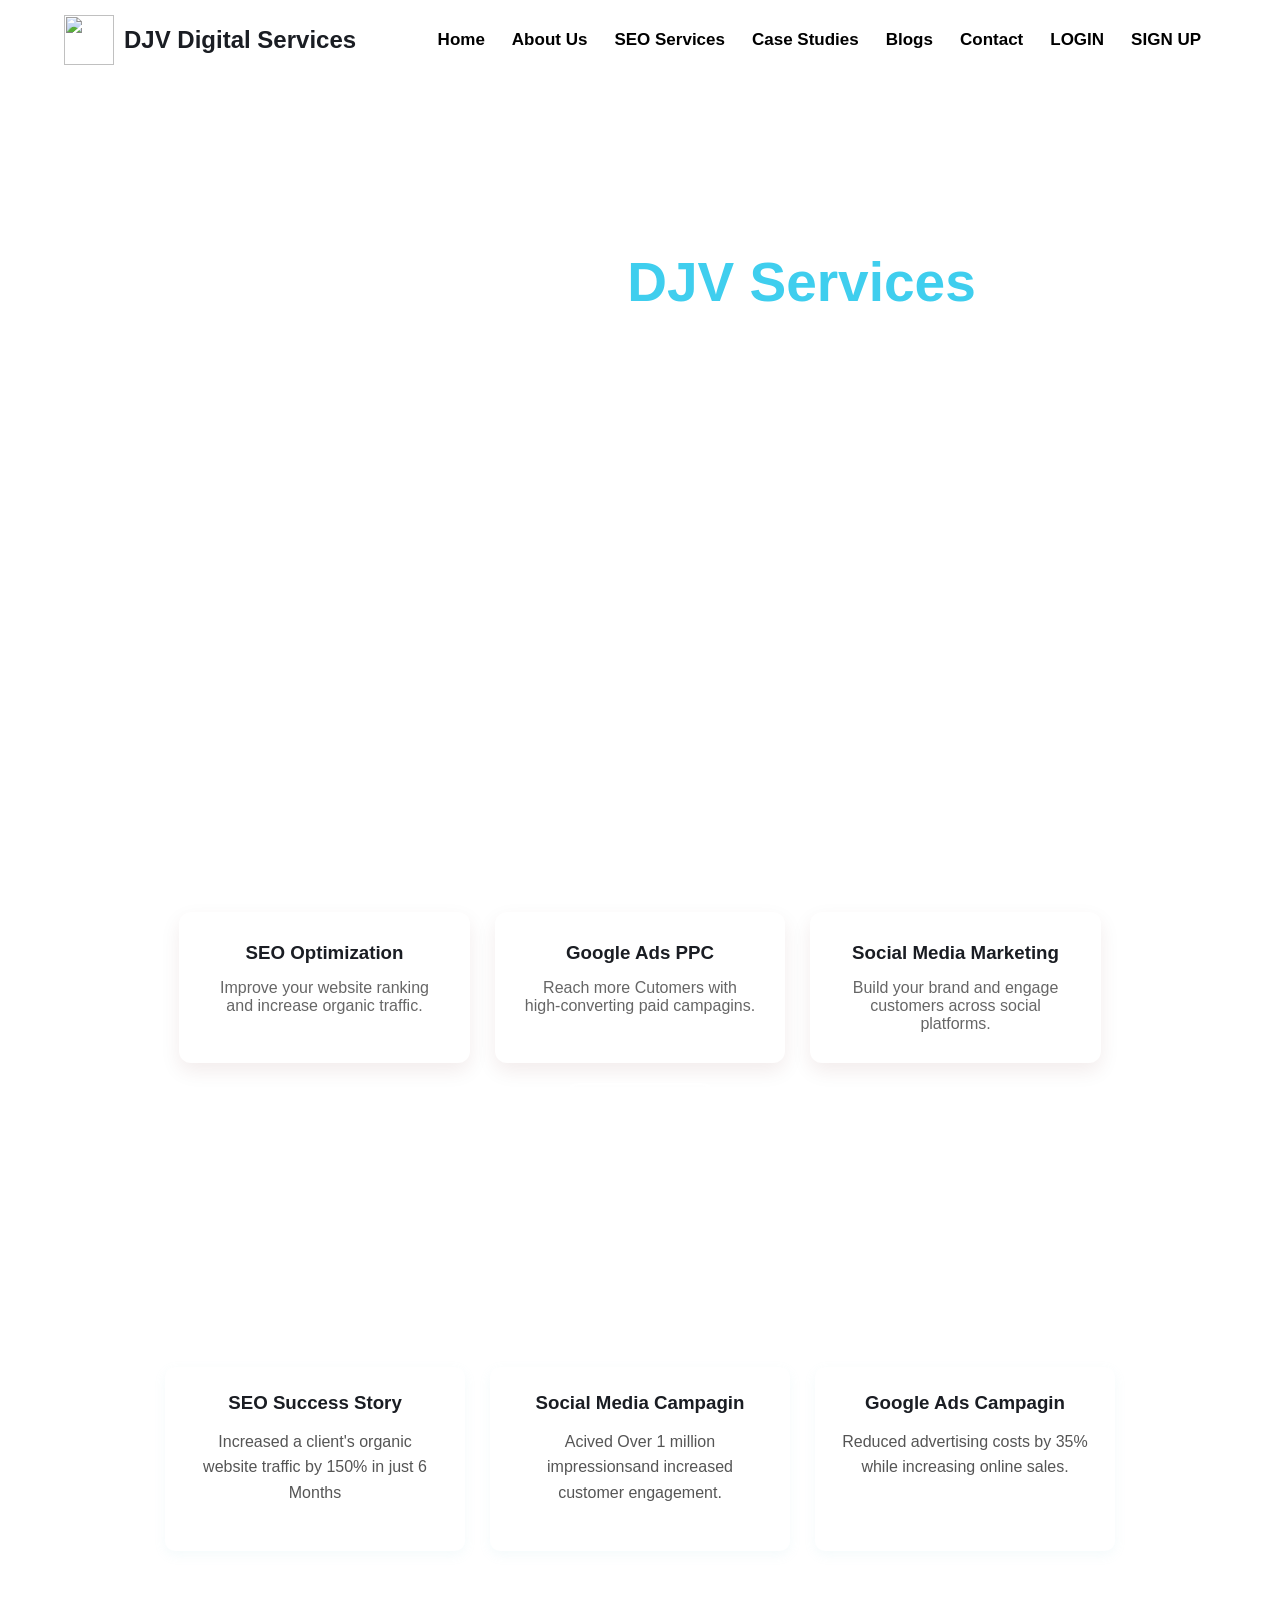
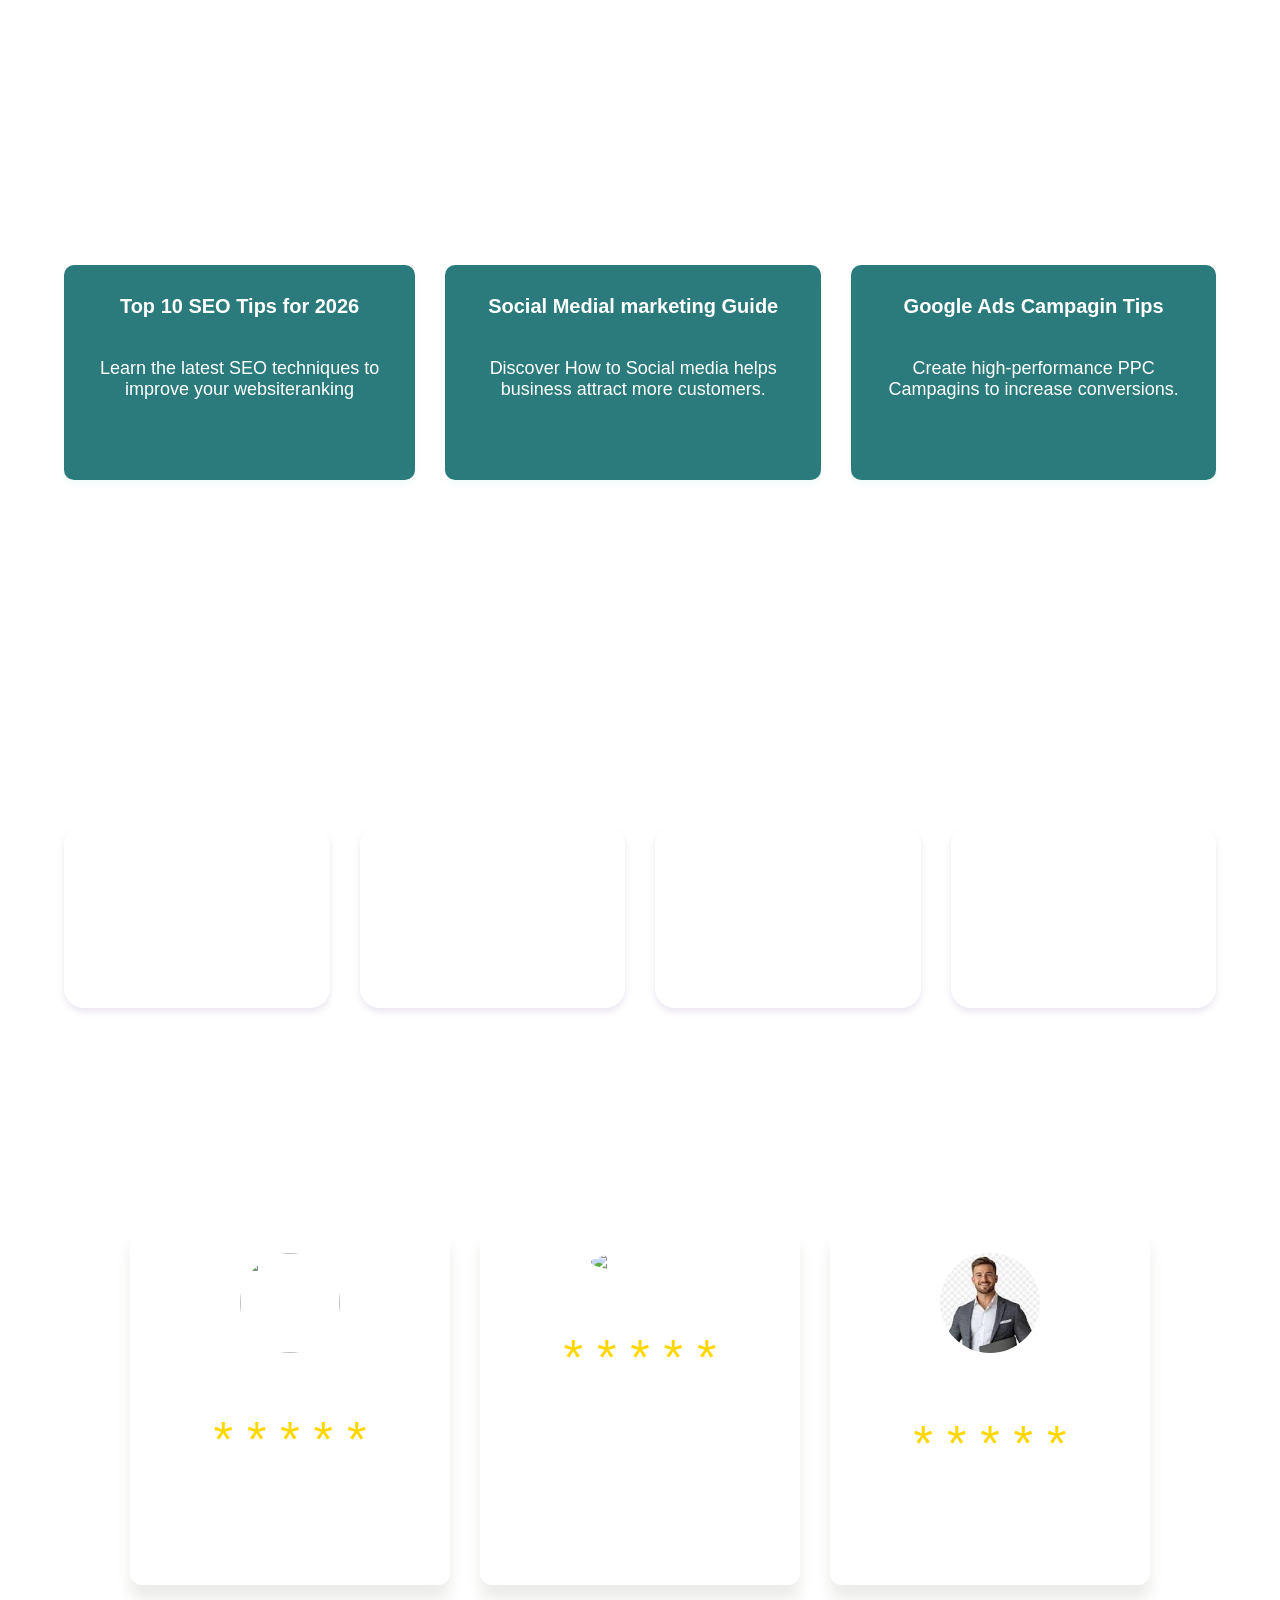
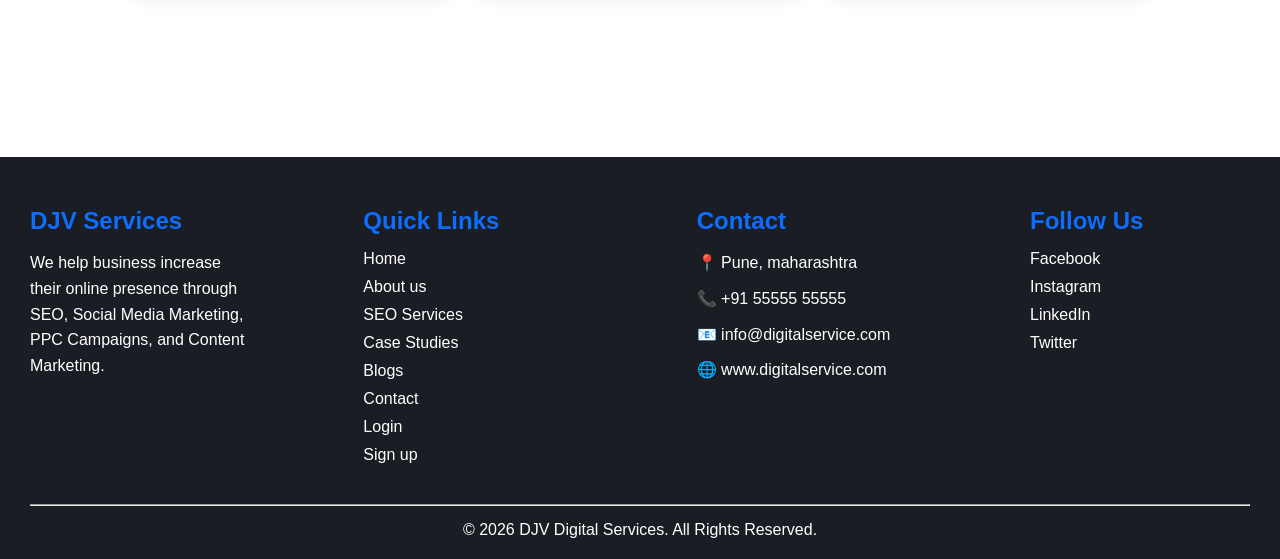
==== index.html @ 15b26e34 "index" ====
<!DOCTYPE html>
<html lang="en">
<head>
    <meta charset="UTF-8">
    <meta name="viewport" content="width=device-width, initial-scale=1.0">
    <title>Home Page</title>
<link rel="stylesheet" href="index.css">
</head>
<body>
    

    <header>

        <div class="header-container">

            <div class="logo">

                <img src="https://png.pngtree.com/recommend-works/png-clipart/20240529/ourmid/pngtree-black-logo-design-for-company-or-brand-png-image_12543643.png"
                    alt="">
                <h2>DJV Digital Services </h2>
            </div>

            <nav>

                <ul>
                    <li><a href="index.html">Home</a></li>
                    <li><a href="aboutus.html">About Us</a></li>
                    <li><a href="services.html">SEO Services</a></li>
                    <li><a href="casestudies.html">Case Studies</a></li>
                    <li><a href="blogs.html">Blogs</a></li>
                    <li><a href="contact.html">Contact</a></li>
                    <li><a href="login.html">LOGIN</a></li>
                    <li><a href="signup.html">SIGN UP</a></li>

                </ul>


            </nav>

        </div>

    </header>



         <section class="hero">
        <div class="hero-content">
            <h1>Welcome to <span> DJV Services</span></h1>
            <h2>Grow Your Business with Digital Marketing.</h2>
            <p>
                We help business increase their online presence through SEO, Social Media Marketing, PPC Campaigns, and Content Marketing.
            </p>
            <div class="hero-buttons">
               
                <a href="aboutus.html" class="btn-secondary">Read More</a>
            </div>
        </div>
      </section>



          <!-- Services section  -->
       <section class="Services"  id="Services">

    <div class="container" >

        <h2>SEO Services Preview</h2>

        <div class="Service-grid">

            <div class="Service-card">
                <h3>SEO Optimization</h3>
                <p>Improve your website ranking and increase organic traffic.</p>
            </div>

            <div class="Service-card">
                <h3>Google Ads PPC</h3>
                <p>Reach more Cutomers with high-converting paid campagins.</p>
            </div>

            <div class="Service-card">
                <h3>Social Media Marketing</h3>
                <p>Build your brand and engage customers across social platforms.</p>
            </div>

            

        </div>

         <div class="hero-buttons">
               
                <a href=" services.html" class="btn-secondary">Read More</a>
            </div>
    </div>

</section>


    <!-- Case Studies Section -->
<section class="case-studies" id="case-studies">
    <div class="container">
        <h2> Campagin Case Studies</h2>
        

        <div class="case-container">

            <div class="case-card">
                <h3>SEO Success Story</h3>
                <p>
                    Increased a client's organic website traffic by 150% in just 6 Months
                </p>
                
            </div>

            <div class="case-card">
                <h3>Social Media Campagin</h3>
                <p>
                   Acived Over 1 million impressionsand increased customer engagement. 
                </p>
                
            </div>

            <div class="case-card">
                <h3>Google Ads Campagin</h3>
                <p>
                   Reduced advertising costs by 35% while increasing online sales. 
                   
                </p> 
               
            </div>
            
        </div>
         <div class="hero-buttons">
               
                <a href=" casestudies.html" class="btn-secondary">Read More</a>
            </div>
    </div>
</section>




    <!-- blogs section -->
    <section class="Blogss">

        <div class="container">
            <h2>Latest Blogs</h2>
            
            <div class="Blogss-grid">
                <div class="Blogs-card">
                    <h3 class="counter" data-target="250">Top 10 SEO Tips for 2026</h3>
                    <p>Learn the latest SEO techniques to improve your websiteranking</p>
                </div>
                <div class="Blogs-card">
                    <h3 class="counter" data-target="250">Social Medial marketing Guide</h3>
                    <p>Discover How to Social media helps business attract more customers.</p>
                </div>
                <div class="Blogs-card">
                    <h3 class="counter" data-target="250">Google Ads Campagin Tips</h3>
                    <p>Create high-performance PPC Campagins to increase conversions.</p>
                </div>
                
            </div>
        </div>
        <div class="hero-buttons">
               
                <a href="blogs.html" class="btn-secondary">Read More</a>
            </div>
    </section>


<!-- achivements section -->
    <section class="achivement">

        <div class="container">
            <h2>Our Sucess in Numbers</h2>
            <p>Our achievements reflect the trust our clients place in us.</p>
            <div class="achivement-grid">
                <div class="achivement-card">
                    <h3 class="counter" data-target="250">200+</h3>
                    <p>Projects Delivered</p>
                </div>
                <div class="achivement-card">
                    <h3 class="counter" data-target="250">500+</h3>
                    <p>Happy clients</p>
                </div>
                <div class="achivement-card">
                    <h3 class="counter" data-target="250">40+</h3>
                    <p>Countries Served</p>
                </div>
                <div class="achivement-card">
                    <h3 class="counter" data-target="250">100%</h3>
                    <p>Client Satisfaction</p>
                </div>
            </div>
        </div>
    </section>



    
    <section class="testimonials">

            <h2>Customer Testimonials</h2>


            <div class="testimonials-container">

                <div class="card">
                    <img src="https://lh3.googleusercontent.com/a/ACg8ocKNAwgKv7MEYTtpd39EpAfih5eO7O7XyKY5oiYzVqibJyosWjWS=s288-c-no">

                    <h3>Vaibhav Dindegave</h3>

                    <p class="str">* * * * *</p>
                    <p>“The platform has significantly improved our workflow and productivity.”</p>

                </div>

                
                <div class="card">
                <img src="https://encrypted-tbn0.gstatic.com/images?q=tbn:ANd9GcReiONBoXVo_8WQSHdJW4ScVzjpMYsDlPRRjuOzfmOAAA&s=10" alt="Customer 1">

                    <h3>Jay Swami</h3>

                    <p class="str">* * * * *</p>
                    <p>“This Service has been a game-changer for our team.”</p>

                </div>


                
                <div class="card">
                    <img src="[data-uri]" alt="Customer 1">

                    <h3>Dheeraj Ganji</h3>

                    <p class="str">* * * * *</p>
                    <p>“Highly recommended for any business looking to streamline their operations.”</p>

                </div>



            </div>

             <div class="hero-buttons">
               
                <a href=" contact.html" class="btn-secondary">Contact Us</a>
            </div>


    </section>


    <footer>
        <div class="footer-container">
            <div class="footer-box">
                <h2>DJV Services</h2>
                <p>
                    We help business increase their online presence through SEO, Social Media Marketing, PPC Campaigns, and Content Marketing.
                </p>
            </div>
            <div class="footer-box">
                <h2>Quick Links</h2>
                <a href="index.html">Home</a>
                <a href="aboutus.html">About us</a>
                <a href="services.html">SEO Services</a>
                <a href="casestudies.html">Case Studies</a>
                <a href="blogs.html">Blogs</a>
                <a href="contact.html">Contact</a>
                <a href="login.html">Login</a>
                <a href="signup.html">Sign up</a>
            </div>
            <div class="footer-box">
                <h2>Contact</h2>
                <p>📍 Pune, maharashtra</p>
                <p>📞 +91 55555 55555</p>
                <p>📧 info@digitalservice.com</p>
                <p>🌐 www.digitalservice.com</p>
            </div>
 
            <div class="footer-box">
                <h2>Follow Us</h2>
                <a href="#">Facebook</a>
                <a href="#">Instagram</a>
                <a href="#">LinkedIn</a>
                <a href="#">Twitter</a>
            </div>
        </div>
        <hr>
        <div class="copyright">
            <p>© 2026 DJV Digital Services. All Rights Reserved.</p>
        </div>
    </footer>
    

</body>
</html>
---- index.css ----
* {
    padding: 0;
    margin: 0;
    box-sizing: border-box;
    font-family: Arial, Helvetica, sans-serif;
}

body {
    padding-top: 90px;
    background-image: url("https://img.magnific.com/premium-photo/abstract-digital-background-with-dark-blue-geometric-shapes_1162228-12777.jpg?semt=ais_hybrid&w=740&q=80");
    background-size: cover;
    background-attachment: fixed;
    background-position: center;
    background-repeat: no-repeat;

}




header {
    background: white;
    position: fixed;
    top: 0;
    width: 100%;
    box-shadow: 0 2px 5px none;
    z-index: 1000;
}

.header-container {
    width: 90%;
    max-width: 1200px;
    margin: auto;
    display: flex;
    justify-content: space-between;
    align-items: center;
    padding: 15px 0;


}

.container {
    width: 90%;
    max-width: 1200px;
    margin: auto;
}

.logo {
    color: #1a1d23;
    display: flex;
    align-items: center;
    gap: 10px;
}

.logo h2 {
    font-size: 24px;
}

.logo h2 span {
    color: #1a1d23;
}


.logo img {
    width: 50px;
    height: 50px;
}

/* nav {
    margin-left: 40px;
} */

nav ul {
    display: flex;
    list-style: none;
}

nav ul li {
    margin-left: 12px;
}

nav ul li a {
    text-decoration: none;
    color: black;
    font-size: 17px;
    font-weight: bold  ;
    padding-right: 15px;

}


nav ul li a:hover {
    color: blue;
}





/* Hero section  */



.hero {

    background-size: cover;
    background-position: center;
    background-repeat: no-repeat;
    color: white;
    text-align: center;
    padding: 160px 20px;
}

.hero-content {
    max-width: 1000px;
    margin: auto;
}

.hero h1 {
    font-size: 55px;
    margin-bottom: 40px;
}

.hero h1 span {
    color: #3fceee;
}

.hero h2 {
    font-size: 30px;
    margin-bottom: 30px;
    font-weight: 500;
}

.hero p {
    font-size: 18px;
    line-height: 1.8;
    margin-bottom: 50px;
}

.hero-buttons {
    display: flex;
    justify-content: center;
    gap: 20px;
    flex-wrap: wrap;
    margin-top: 20px;

}




.btn-secondary {
    border: 2px solid white;
    color: white;
    padding: 15px 35px;
    border-radius: 18px;
    text-decoration: none;
    font-weight: bold;
    transition: .3s;
}

.btn-secondary:hover {
    background: white;
    color: #4065bb;
}


/* services */

.Services {
    padding: 80px 10%;
    background:transparent;
}

.Services h2 {
    text-align: center;
    font-size: 36px;
    color:white;
    margin-bottom: 45px;
}

.Service-grid {
    display: grid;
    grid-template-columns: repeat(auto-fit, minmax(240px, 1fr));
    gap: 25px;
}

.Service-card {
    background: #fff;
    padding: 30px;
    border-radius: 12px;
    text-align: center;
    box-shadow: 0 8px 20px rgba(88, 15, 15, 0.08);
    transition: .3s;
}

.Service-card:hover {
    transform: translateY(-8px);
    background: #95dfe5;
    box-shadow: 0 20px 22px rgb(230, 225, 225);
}

.Service-card h3 {
    margin-bottom: 15px;
    color: #1a1d23;
}

.Service-card p {
    color: #666;
}



/* case studies */

.case-studies {
    padding: 80px 0;
    text-align: center;
    background: transparent;
}

.case-studies h2 {
    font-size: 36px;
    color:white;
    margin-bottom: 30px;
}

.case-studies .section-text {
    font-size: 18px;
    color: #666;
    margin-bottom: 50px;
}



.case-container {
    display: flex;
    justify-content: center;
    gap: 25px;
    flex-wrap: wrap;
}



.case-card {
    background: #fff;
    color: #1a1d23;
    width: 300px;
    padding: 25px;
    
    border-radius: 10px;
    box-shadow: 0 4px 12px rgba(146, 204, 218, 0.1);
    transition: 0.3s;
}

.case-card:hover {
    box-shadow: 0 20px 22px rgb(230, 225, 225);
    transform: translateY(-8px);
}

.case-card h3 {
    color: #1a1d23;
    margin-bottom: 15px;
}

.case-card p {
    color: #555;
    line-height: 1.6;
    margin-bottom: 20px;
}

.case-card a {
    text-decoration: none;
    color: #fff;
    background: #1a1d23;
    padding: 10px 20px;
    border-radius: 5px;
}

.case-card a:hover {
    background:white;
    
}



/* bologs section */


.Blogss {
    padding: 80px 0;
    text-align: center;
    background: transparent;
}

.Blogss h2 {
    font-size: 36px;
    margin-bottom: 15 px;
    color: white;

}

.Blogss h3{
    font-size: 20px;
    color: white;
}

.Blogss p {
    font-size: 18px;
    color: white;
    margin-bottom: 50px;
    margin-top: 40px;
}

.Blogss-grid {
    margin-top: 40px;
    display: flex;
    grid-template-columns: repeat(4, 1fr);
    gap: 30px;
}

.Blogs-card {
    background:rgb(43, 123, 124);
    padding: 30px;
    border-radius: 10px;
    box-shadow: 0 4px 6px rgba(142, 210, 209, 0.1);
    transition: transform 0.3s ease, box-shadow 0.3s ease;
}

.Blogs-card:hover {
    transform: translateY(-10px);
    box-shadow: 0 20px 22px rgb(230, 225, 225);
}

.counter {
    font-size: 36px;
    font-weight: bold;
    color: #1a1d23;
    margin-bottom: 10px;
}






/* acivements section */


.achivement {
    padding: 80px 0;
    text-align: center;
    background: transparent;
}


.achivement h2 {
    font-size: 36px;
    margin-bottom: 15 px;
    color: white;
}

.achivement p {
    font-size: 18px;
    color: white;
    margin-bottom: 50px;
}

.achivement-grid {
    display: grid;
    grid-template-columns: repeat(4, 1fr);
    gap: 30px;
}

.achivement-card {
    background: transparent;
    padding: 30px;
    border-radius: 20px;
    box-shadow: 0 4px 6px rgba(73, 22, 112, 0.1);
    transition: transform 0.3s ease, box-shadow 0.3s ease;
}

.achivement-card:hover {
    transform: translateY(-10px);
    box-shadow: 0 20px 22px rgb(176, 117, 117);
}

.counter {
    font-size: 36px;
    font-weight: bold;
    color: white;
    margin-bottom: 10px;
}


/* testimonials */


.testimonials{

    padding: 60px 20px;
    background: transparent;
    color: white;

}


.testimonials h2{
    text-align: center;
    margin-bottom: 40px;
    color: white;
    font-size: 35px;
}


.testimonials-container{
    display: flex;
    justify-content: center;
    gap: 30px;
    flex-wrap: wrap;

}


.card{
    width: 320px;
    background-color: transparent;
    border-radius: 12px;
    padding: 25px;
    text-align: center;
    box-shadow: 0 15px 15px rgb(236, 236, 234);
    margin-bottom: 40px;
    transition: 0.3s;
    

}

.str{
    color: gold;
    font-size:50px;
}
.card:hover{
    transform: translate(-10px);
}


.card img{
    width: 100px;
    height: 100px;
    border-radius: 50%;
    object-fit: cover;
    margin-bottom: 15px;
}


.card h3{
    margin-bottom: 10px;
    color:white;

    
}

.card p{
    line-height: 1.6;
    
}


.investors{
     padding: 60px 20px;
}




 
footer {
    background: #1a1d23;
    color: white;
    padding: 50px 30px 20px;
}
 
.footer-container {
    display: flex;
    justify-content: space-between;
    flex-wrap: wrap;
    gap: 30px;
}
 
.footer-box {
    width: 220px;
}
 
.footer-box h2 {
    margin-bottom: 15px;
    color: #0d6efd;
}
 
.footer-box p {
    margin: 10px 0;
    line-height: 1.6;
}
 
.footer-box a {
    display: block;
    color: white;
    text-decoration: none;
    margin: 10px 0;
}
 
.footer-box a:hover {
    color: #0d6efd;
}
 
hr {
    margin: 30px 0 15px;
}
 
.copyright {
    text-align: center;
}
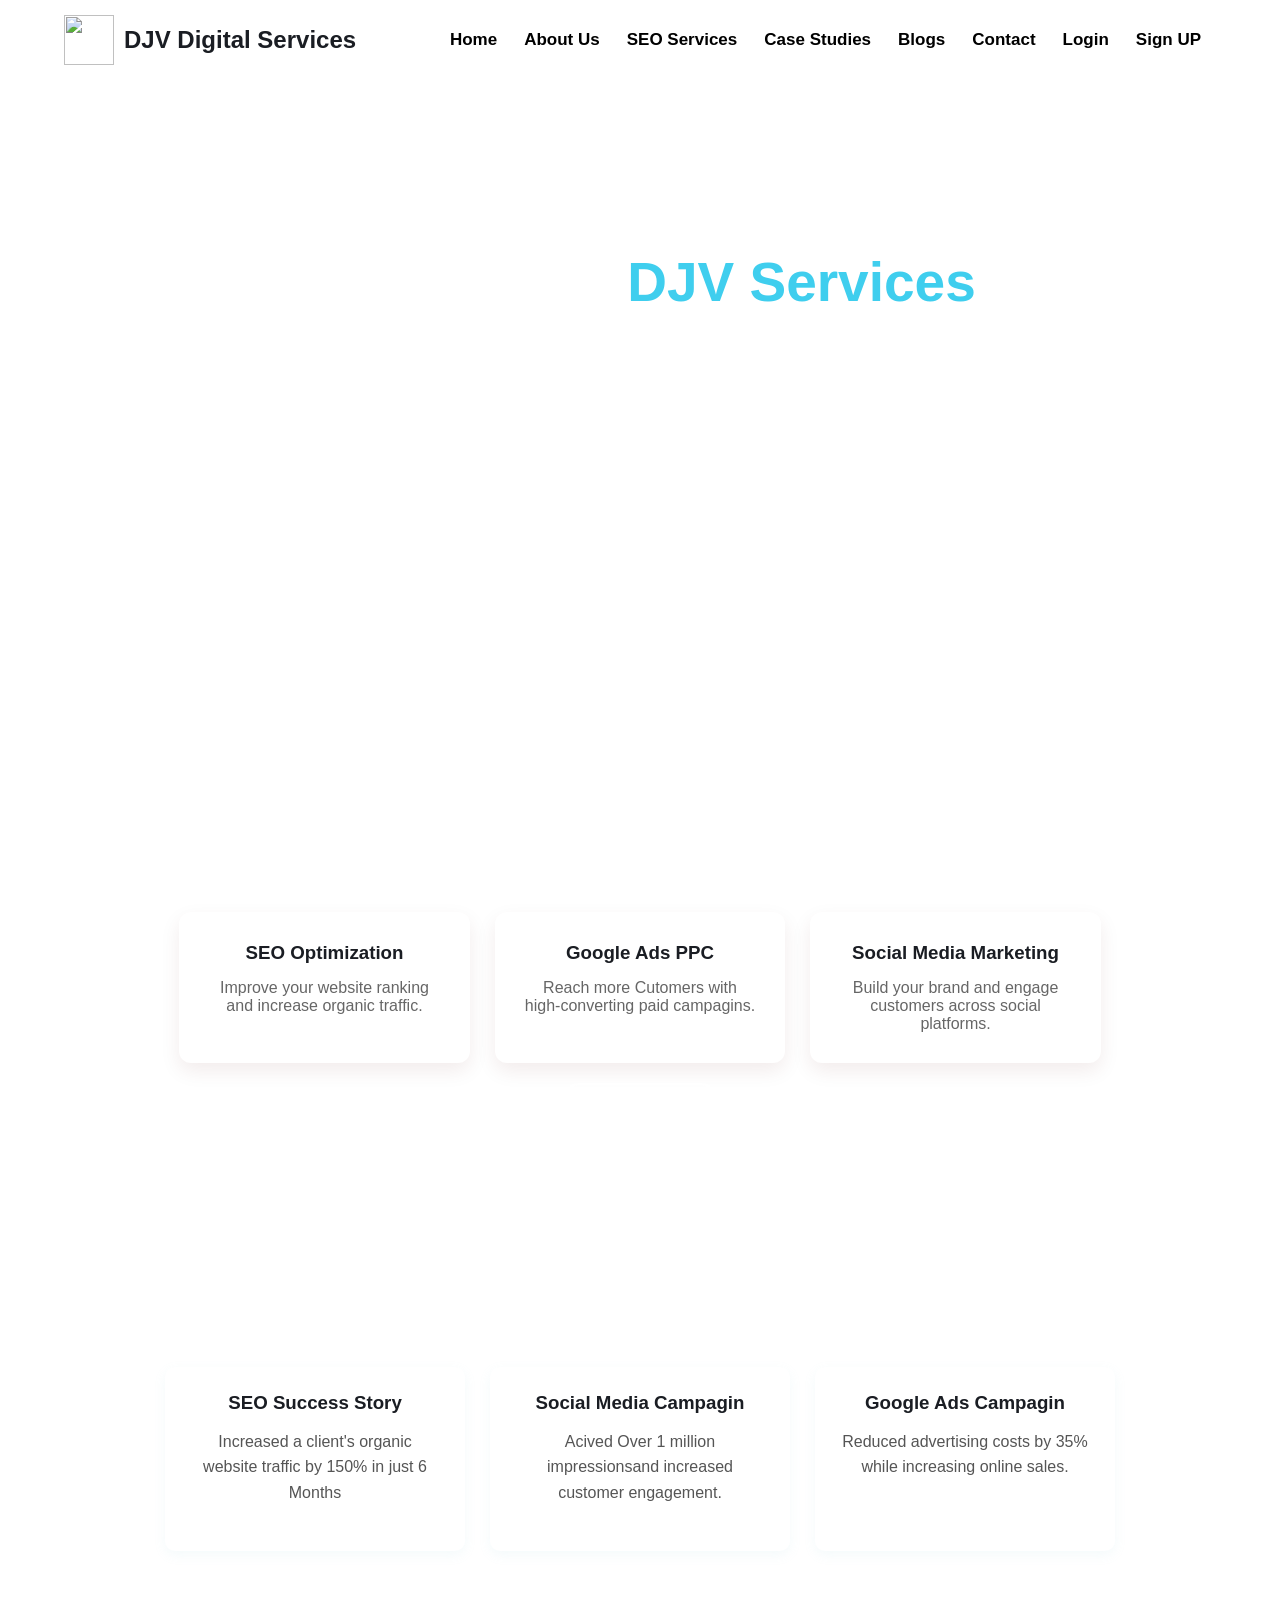
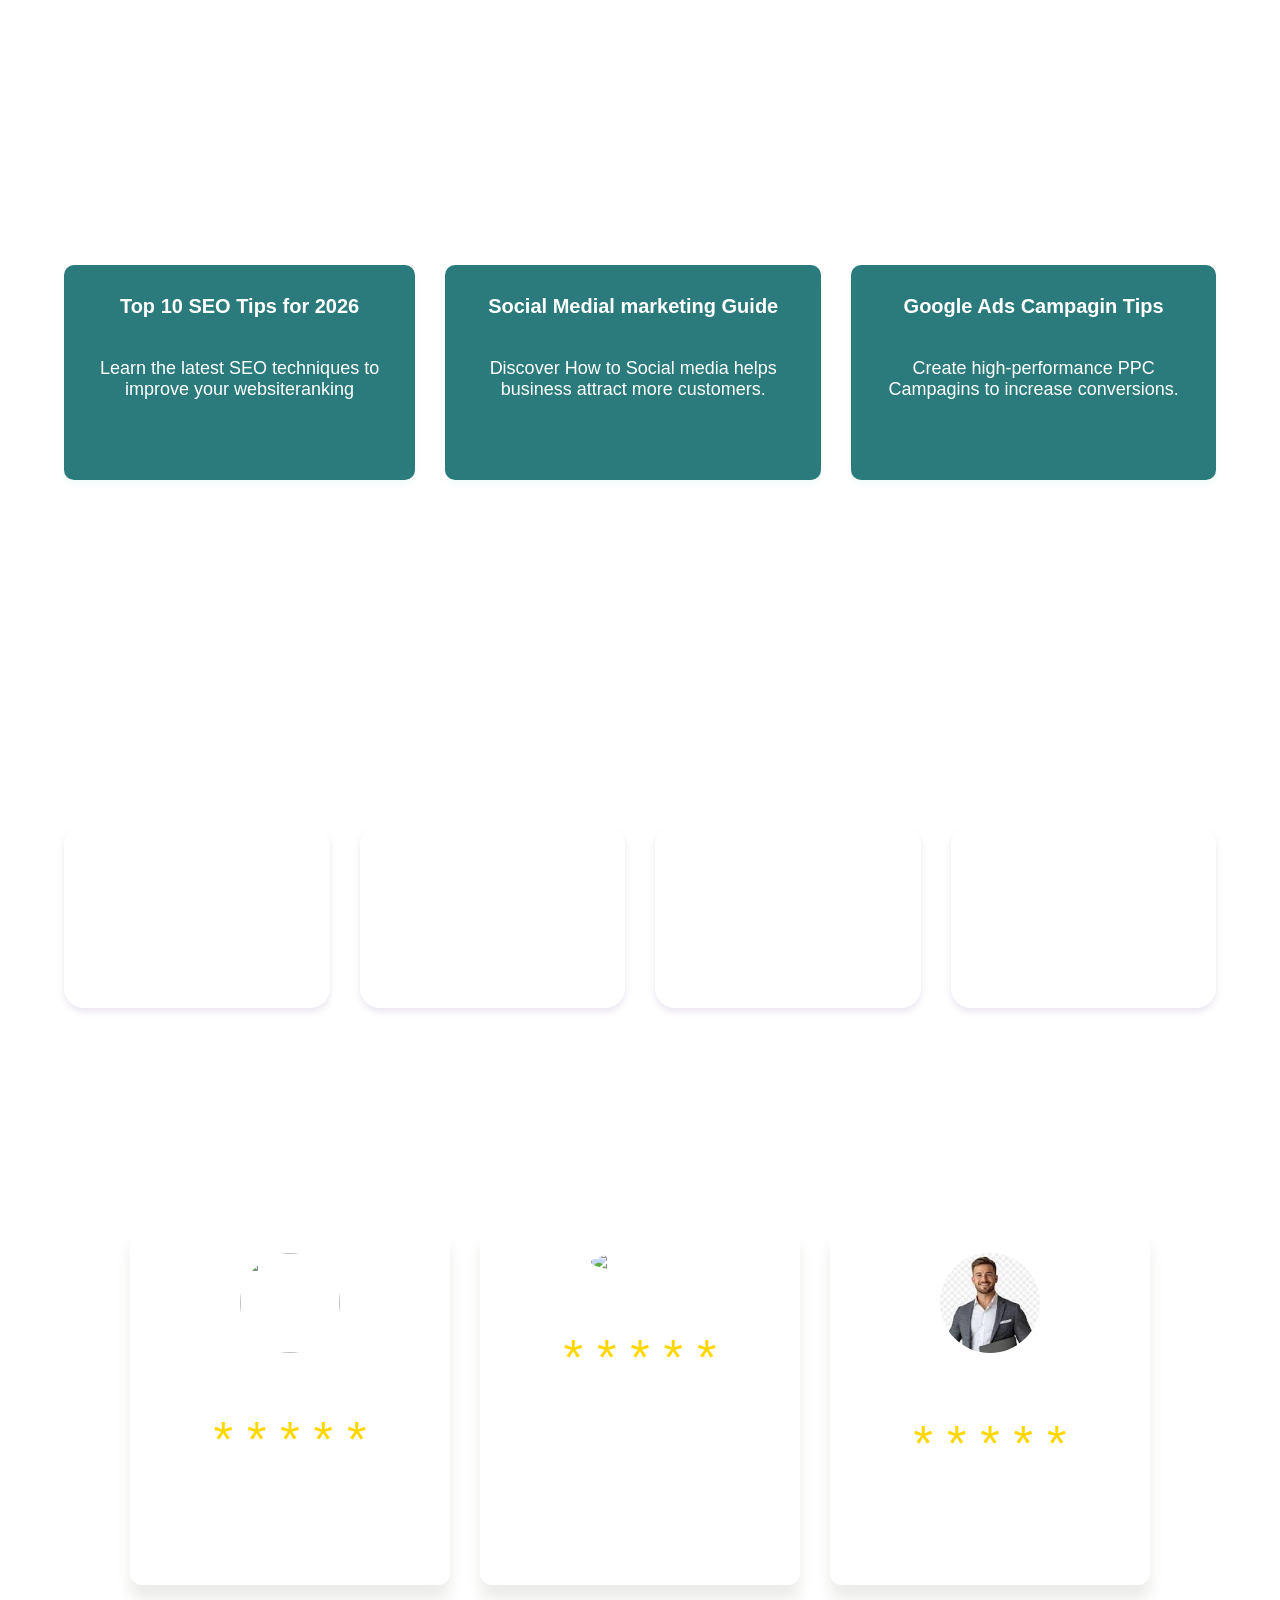
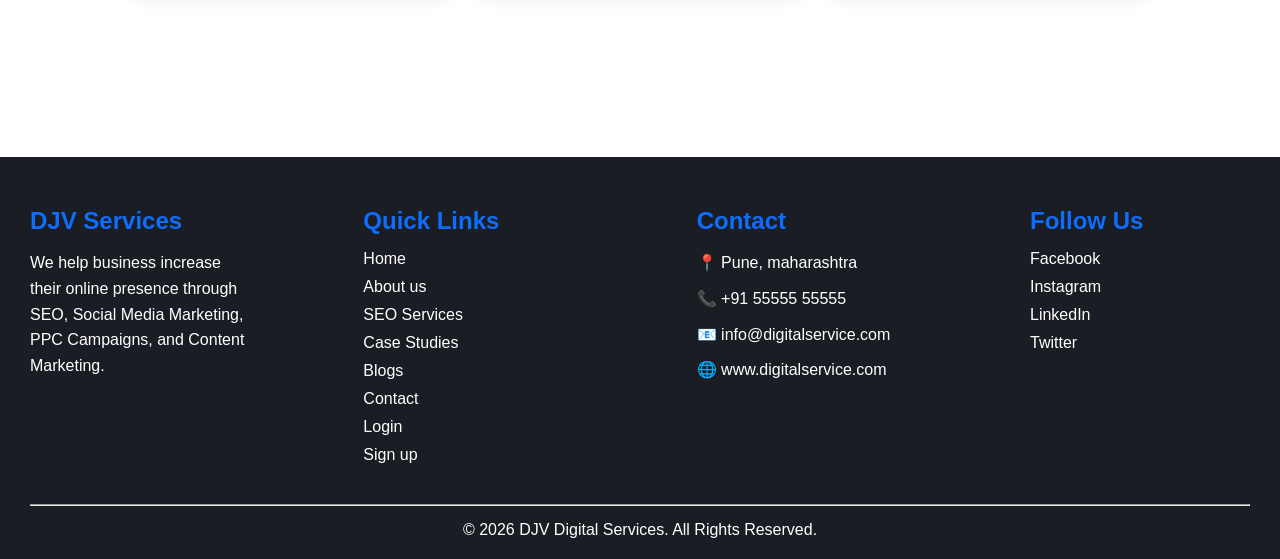
==== commit 22723ec2: "Update index.html" ====
--- a/index.html
+++ b/index.html
@@ -29,8 +29,8 @@
                     <li><a href="casestudies.html">Case Studies</a></li>
                     <li><a href="blogs.html">Blogs</a></li>
                     <li><a href="contact.html">Contact</a></li>
-                    <li><a href="login.html">LOGIN</a></li>
-                    <li><a href="signup.html">SIGN UP</a></li>
+                    <li><a href="login.html">Login</a></li>
+                    <li><a href="signup.html">Sign UP</a></li>
 
                 </ul>
 
@@ -295,4 +295,4 @@
     
 
 </body>
-</html>+</html>
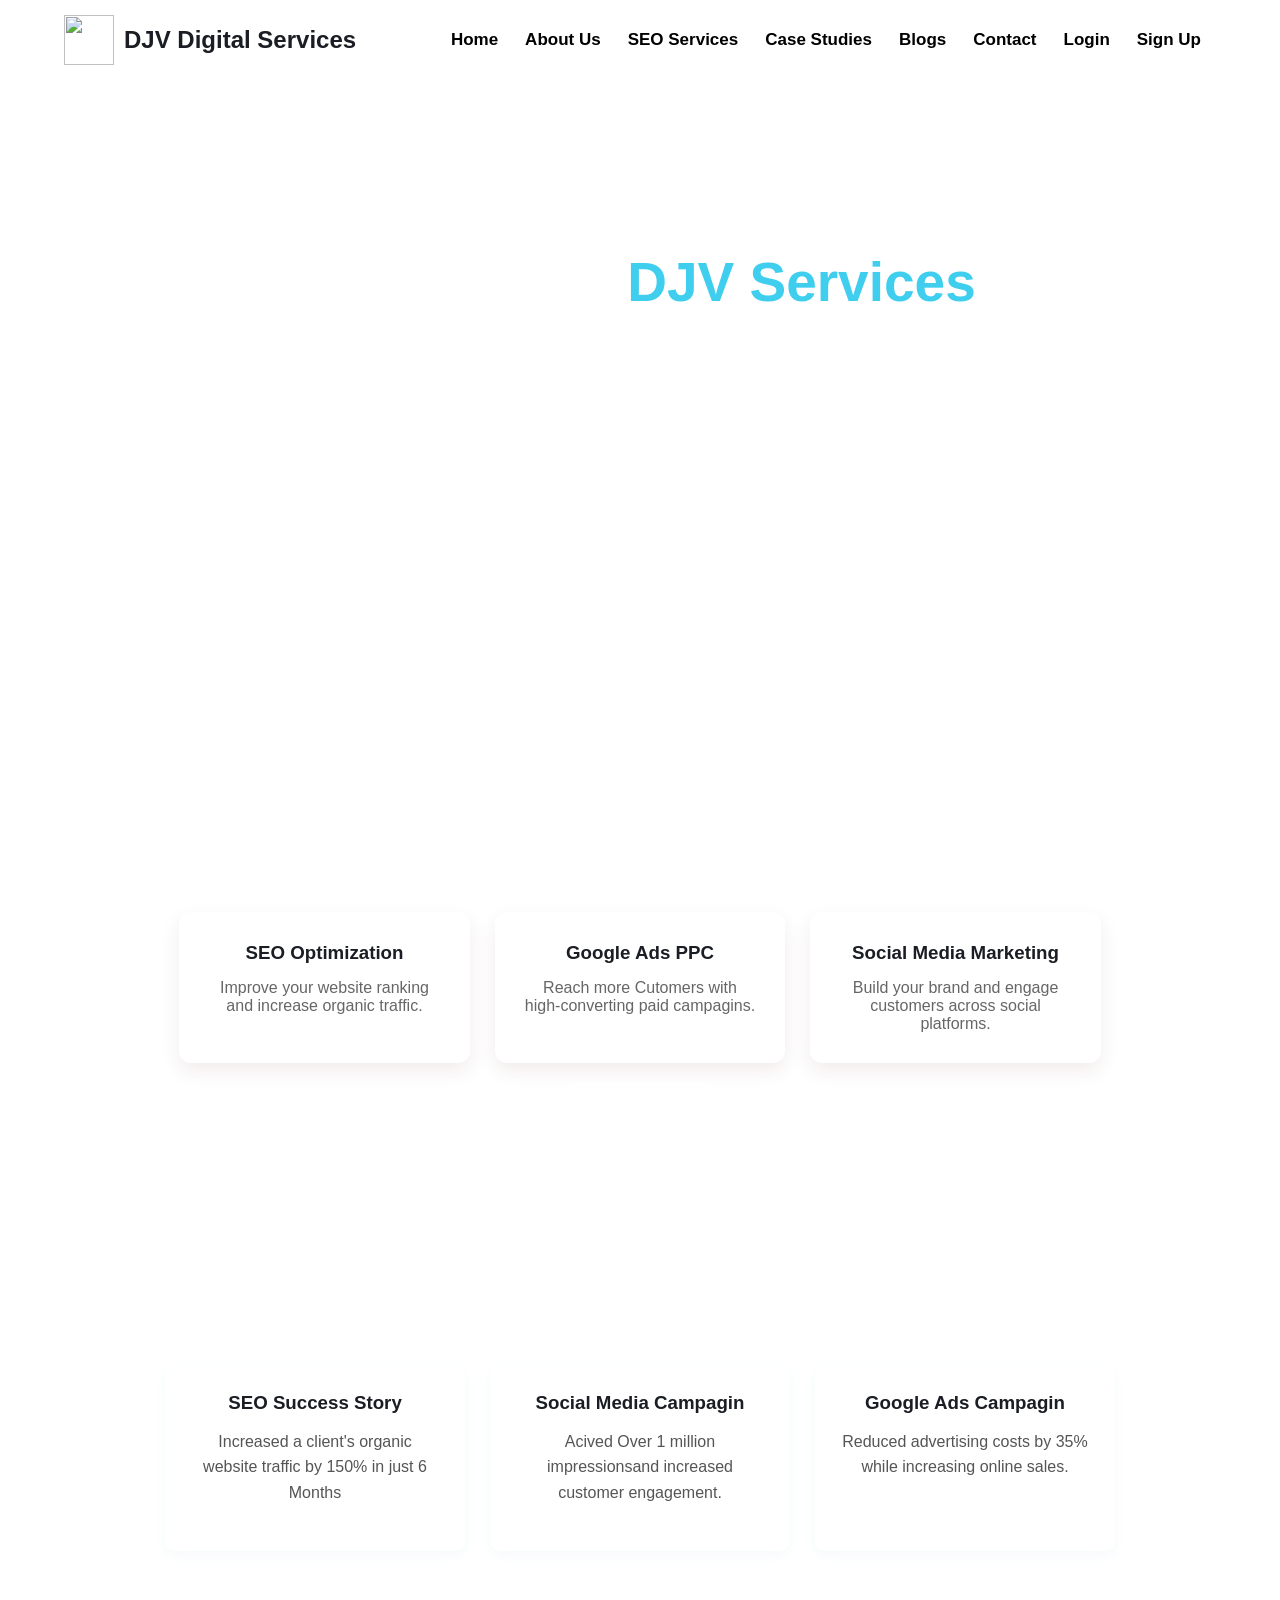
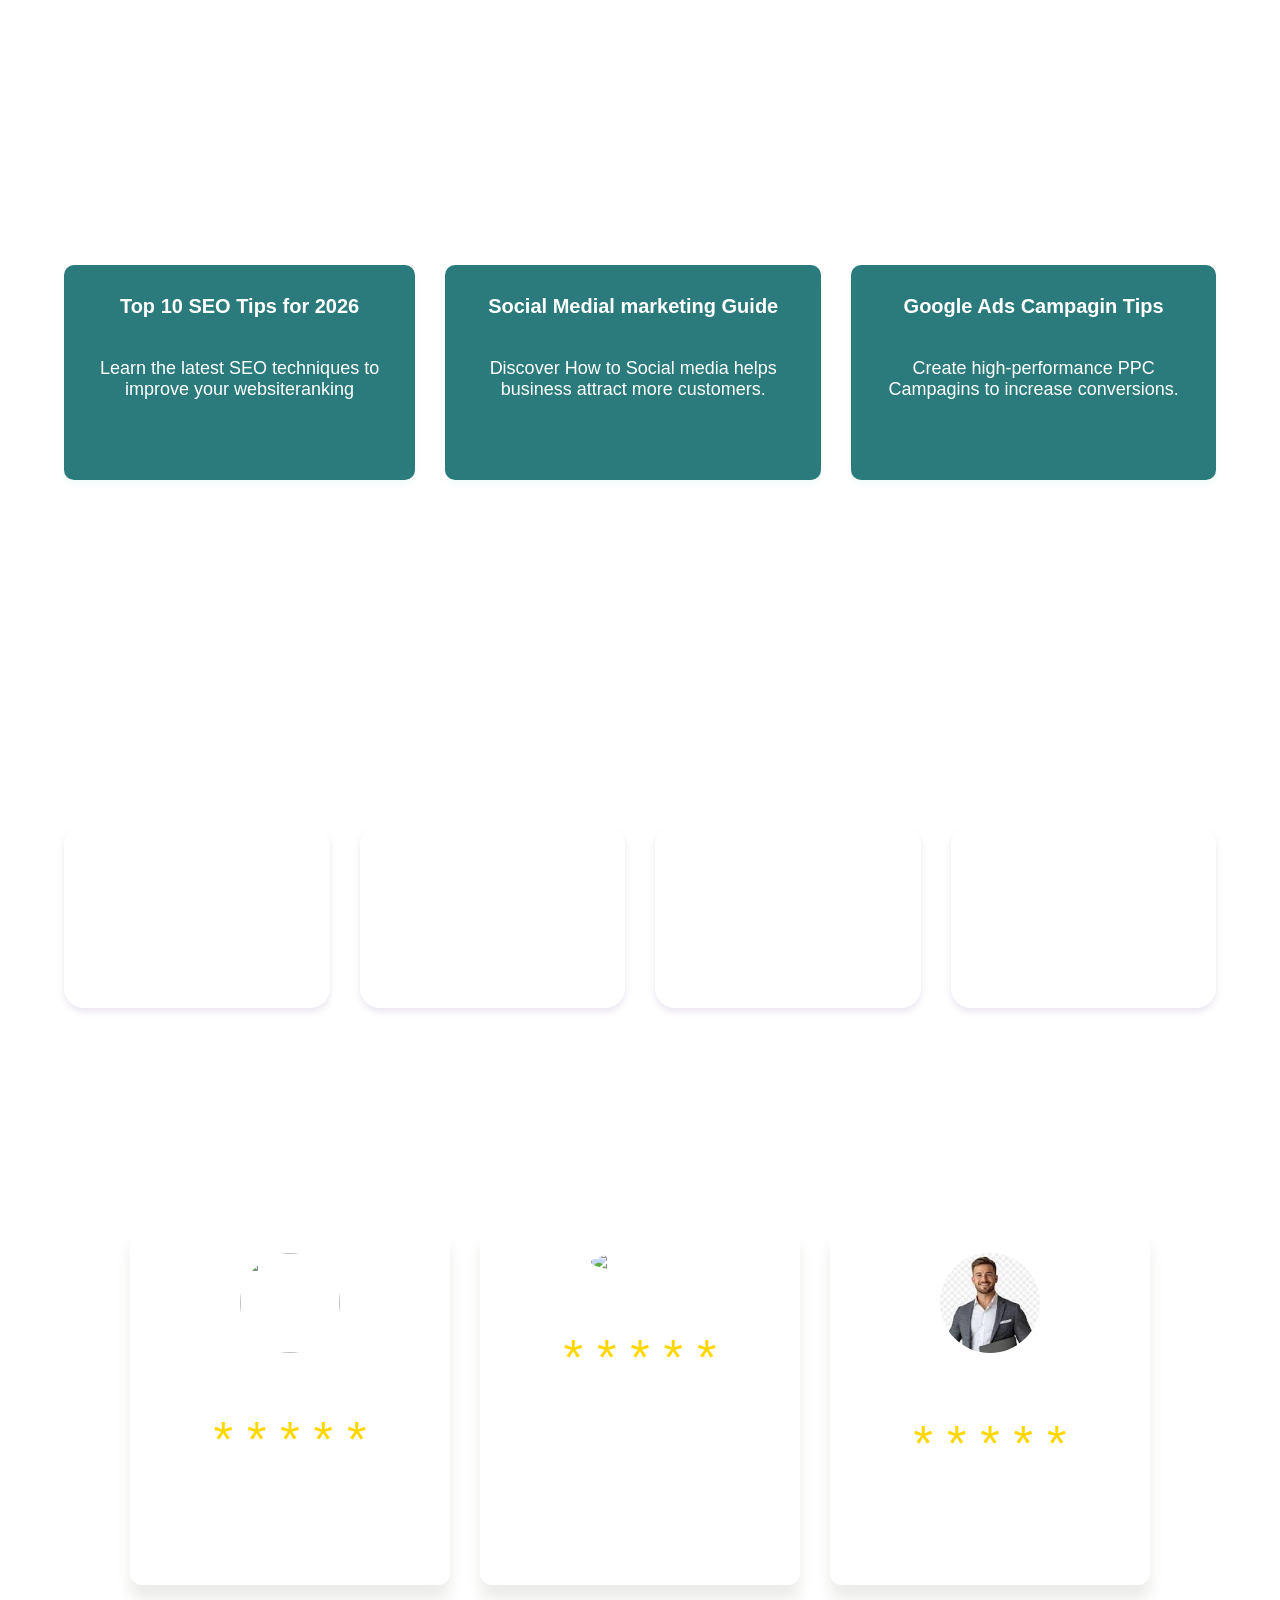
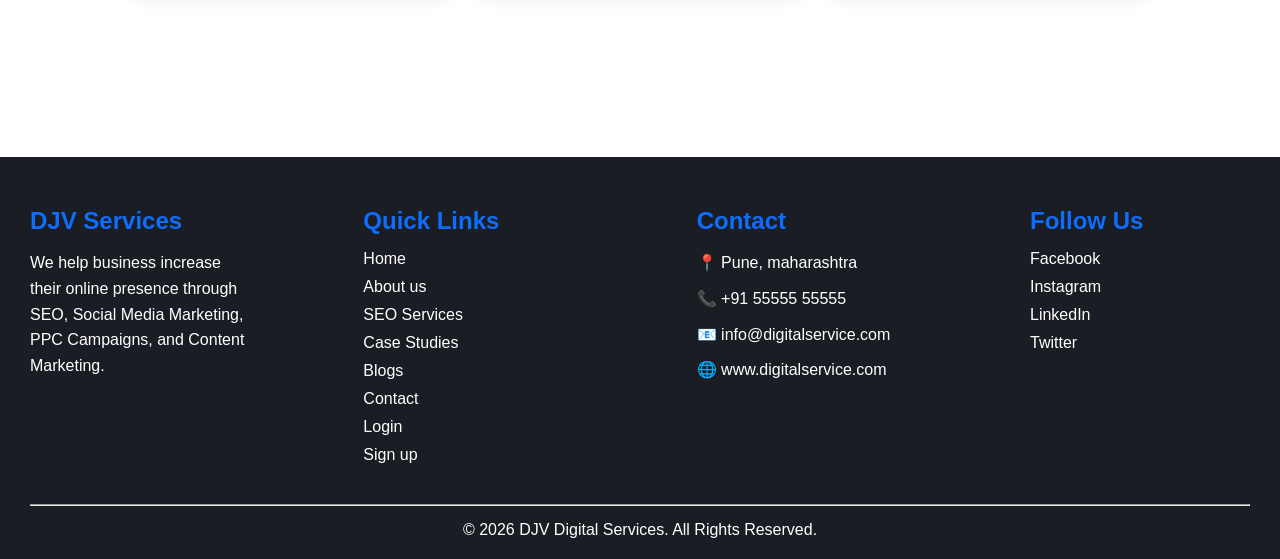
==== commit 003139ff: "Correct 'Sign UP' to 'Sign Up' in index.html" ====
--- a/index.html
+++ b/index.html
@@ -30,7 +30,7 @@
                     <li><a href="blogs.html">Blogs</a></li>
                     <li><a href="contact.html">Contact</a></li>
                     <li><a href="login.html">Login</a></li>
-                    <li><a href="signup.html">Sign UP</a></li>
+                    <li><a href="signup.html">Sign Up</a></li>
 
                 </ul>
 
